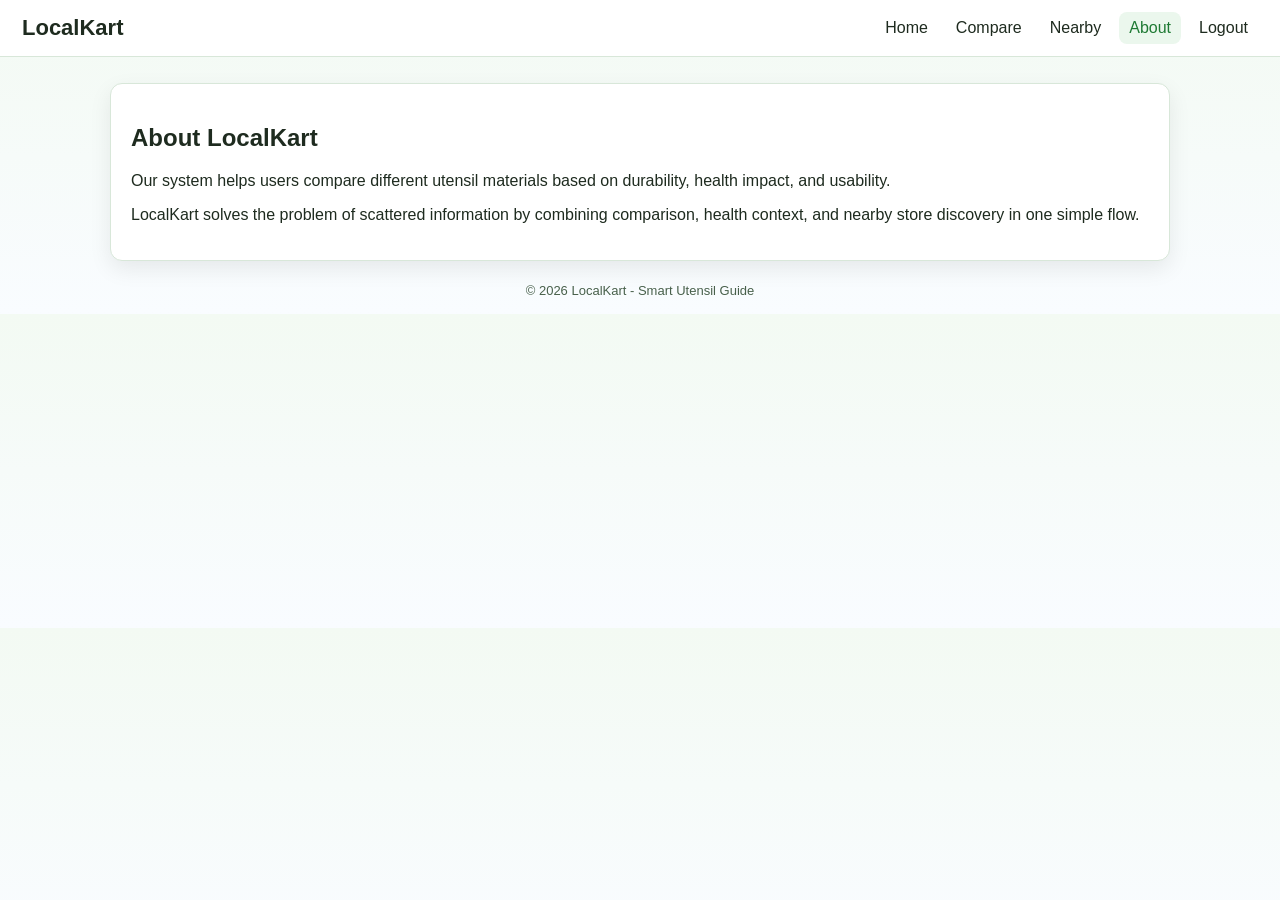
==== frontend/about.html @ 4c9adc12 "project made" ====
﻿<!doctype html>
<html lang="en">
<head>
  <meta charset="UTF-8">
  <meta name="viewport" content="width=device-width, initial-scale=1.0">
  <title>LocalKart | About</title>
  <link rel="stylesheet" href="static/styles.css">
</head>
<body>
  <header class="topbar">
    <a class="brand" href="home.html">LocalKart</a>
    <nav class="navlinks">
      <a href="home.html">Home</a>
      <a href="select.html">Compare</a>
      <a href="nearby.html">Nearby</a>
      <a href="about.html">About</a>
      <a href="index.html">Logout</a>
    </nav>
  </header>

  <main class="page">
    <section class="panel">
      <h1>About LocalKart</h1>
      <p>Our system helps users compare different utensil materials based on durability, health impact, and usability.</p>
      <p>LocalKart solves the problem of scattered information by combining comparison, health context, and nearby store discovery in one simple flow.</p>
    </section>
  </main>

  <footer class="footer">&copy; 2026 LocalKart - Smart Utensil Guide</footer>
  <script src="static/site.js"></script>
</body>
</html>
---- frontend/static/styles.css ----
﻿:root {
  --bg: #f7fbf7;
  --ink: #1e2b1f;
  --muted: #5d6a5f;
  --card: #ffffff;
  --line: #d8e7d9;
  --green: #2e9d46;
  --green-dark: #1f7a34;
  --orange: #ef8f2f;
}

* { box-sizing: border-box; }

body {
  margin: 0;
  color: var(--ink);
  font-family: "Segoe UI", Tahoma, Verdana, sans-serif;
  background: linear-gradient(180deg, #f3faf3 0%, #f9fcff 100%);
}

.login-body { min-height: 100vh; }

.topbar {
  position: sticky;
  top: 0;
  z-index: 20;
  background: #ffffff;
  border-bottom: 1px solid var(--line);
  display: flex;
  justify-content: space-between;
  align-items: center;
  padding: 12px 22px;
}

.brand {
  text-decoration: none;
  color: var(--ink);
  font-weight: 800;
  font-size: 22px;
}

.navlinks { display: flex; gap: 8px; flex-wrap: wrap; }

.navlinks a {
  text-decoration: none;
  color: var(--ink);
  padding: 7px 10px;
  border-radius: 8px;
  transition: all 0.2s ease;
}

.navlinks a:hover,
.navlinks a.active {
  background: #ebf7ed;
  color: var(--green-dark);
}

.page {
  width: min(1060px, 92vw);
  margin: 26px auto 22px;
  display: grid;
  gap: 16px;
}

.login-wrap {
  min-height: 100vh;
  display: grid;
  place-items: center;
  padding: 18px;
}

.login-card {
  width: min(420px, 94vw);
  background: #fff;
  border-radius: 14px;
  padding: 22px;
  box-shadow: 0 14px 36px rgba(0, 0, 0, 0.12);
}

.logo { margin: 0 0 8px; }
.subtitle { margin: 0 0 14px; color: var(--muted); }

.panel,
.hero,
.feature-card,
.utensil-card,
.material-card {
  background: var(--card);
  border: 1px solid var(--line);
  border-radius: 12px;
  box-shadow: 0 8px 22px rgba(0, 0, 0, 0.08);
}

.hero,
.panel { padding: 20px; }

.home-hero h1 { font-size: clamp(28px, 5vw, 44px); margin: 0 0 10px; }
.home-hero p { color: var(--muted); margin-bottom: 18px; }

.feature-grid {
  display: grid;
  gap: 14px;
  grid-template-columns: repeat(auto-fit, minmax(220px, 1fr));
}

.feature-card { padding: 18px; }
.feature-card h2 { margin: 0; font-size: 20px; }

.grid.two { display: grid; gap: 10px; grid-template-columns: repeat(auto-fit, minmax(220px, 1fr)); }
.location-controls {
  display: grid;
  gap: 10px;
  grid-template-columns: repeat(auto-fit, minmax(240px, 1fr));
  align-items: end;
}

label { display: grid; gap: 6px; font-size: 14px; }
input, select, textarea {
  border: 1px solid #cddfce;
  border-radius: 10px;
  padding: 10px 12px;
  font: inherit;
}

.actions { display: flex; gap: 10px; flex-wrap: wrap; margin-top: 10px; }

button,
.btn-green,
.btn-orange,
.ghost-btn {
  border-radius: 10px;
  padding: 10px 14px;
  text-decoration: none;
  cursor: pointer;
  transition: all 0.2s ease;
  font: inherit;
}

.btn-green,
button.btn-green {
  background: var(--green);
  color: #fff;
  border: none;
}

.btn-green:hover,
button.btn-green:hover { background: var(--green-dark); }

.btn-orange {
  background: var(--orange);
  color: #fff;
  border: none;
}

.btn-orange:hover { filter: brightness(0.94); }

.ghost-btn {
  border: 1px solid #cfdccf;
  background: #fff;
  color: var(--ink);
}

.ghost-btn:hover { background: #f6faf6; }

.subtle, .muted { color: var(--muted); }

.utensil-grid {
  display: grid;
  grid-template-columns: repeat(2, minmax(0, 1fr));
  gap: 12px;
}

.utensil-card {
  padding: 16px;
  cursor: pointer;
  transition: transform 0.2s ease, box-shadow 0.2s ease;
}

.utensil-card:hover {
  transform: translateY(-4px);
  box-shadow: 0 12px 24px rgba(0, 0, 0, 0.12);
}

.utensil-card.selected {
  border-color: var(--green);
  background: #eef9ef;
}

.materials-grid {
  display: grid;
  grid-template-columns: repeat(2, minmax(0, 1fr));
  gap: 12px;
}

.material-card { padding: 16px; }
.material-card h3 { margin: 0 0 8px; }
.material-card p { margin: 6px 0; }
.material-card .ok { color: #1b7f37; }
.material-card .bad { color: #b03a2e; }

.table-wrap { overflow-x: auto; }

.shops-table {
  width: 100%;
  border-collapse: collapse;
  border: 2px solid #6ec27a;
  background: #fff;
}

.shops-table th,
.shops-table td {
  border: 1px solid #8ad095;
  padding: 10px;
  text-align: left;
}

.shops-table th { background: #edf9ef; }
.shops-table tbody tr:hover { background: #f5fbf5; }
.shops-table a {
  color: #1f7a34;
  text-decoration: underline;
}

.footer {
  text-align: center;
  color: #48604b;
  font-size: 13px;
  margin: 18px 0 16px;
}

@media (max-width: 760px) {
  .topbar { flex-direction: column; align-items: flex-start; }
  .utensil-grid,
  .materials-grid { grid-template-columns: 1fr; }
}
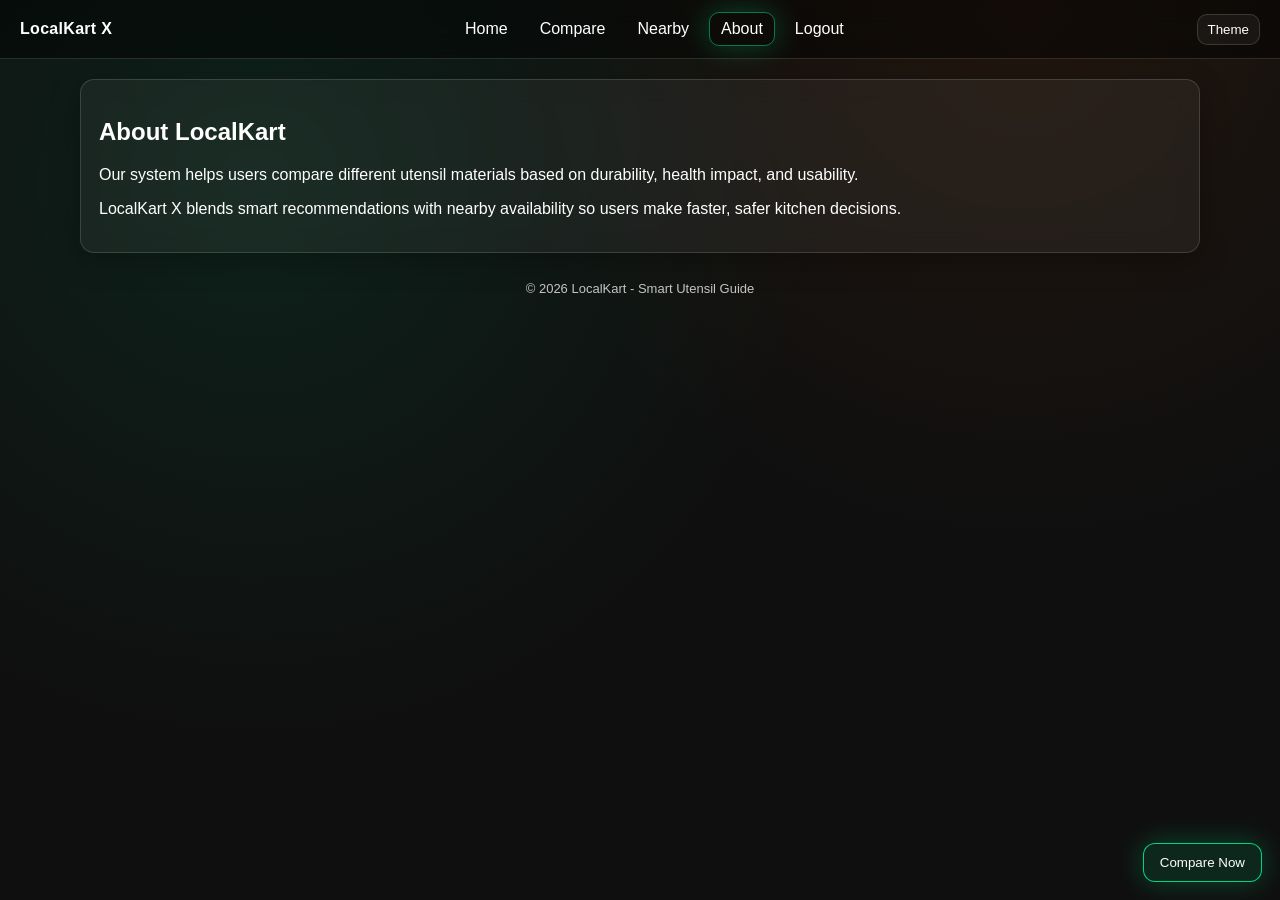
==== commit 47edc79f: "project done" ====
--- a/frontend/about.html
+++ b/frontend/about.html
@@ -3,30 +3,36 @@
 <head>
   <meta charset="UTF-8">
   <meta name="viewport" content="width=device-width, initial-scale=1.0">
-  <title>LocalKart | About</title>
+  <title>LocalKart X | About</title>
   <link rel="stylesheet" href="static/styles.css">
 </head>
 <body>
-  <header class="topbar">
-    <a class="brand" href="home.html">LocalKart</a>
-    <nav class="navlinks">
-      <a href="home.html">Home</a>
-      <a href="select.html">Compare</a>
-      <a href="nearby.html">Nearby</a>
-      <a href="about.html">About</a>
-      <a href="index.html">Logout</a>
-    </nav>
-  </header>
+  <div id="globalLoader" class="loader"><div class="pulse"></div></div>
+  <div class="particles"></div>
+  <div class="page-shell">
+    <header class="topbar">
+      <a class="brand" href="home.html">LocalKart X</a>
+      <nav class="navlinks">
+        <a href="home.html">Home</a>
+        <a href="select.html">Compare</a>
+        <a href="nearby.html">Nearby</a>
+        <a href="about.html">About</a>
+        <a href="index.html">Logout</a>
+      </nav>
+      <button id="themeToggle" class="theme-toggle" type="button">Theme</button>
+    </header>
 
-  <main class="page">
-    <section class="panel">
-      <h1>About LocalKart</h1>
-      <p>Our system helps users compare different utensil materials based on durability, health impact, and usability.</p>
-      <p>LocalKart solves the problem of scattered information by combining comparison, health context, and nearby store discovery in one simple flow.</p>
-    </section>
-  </main>
+    <main class="page">
+      <section class="panel glass reveal">
+        <h2>About LocalKart</h2>
+        <p>Our system helps users compare different utensil materials based on durability, health impact, and usability.</p>
+        <p>LocalKart X blends smart recommendations with nearby availability so users make faster, safer kitchen decisions.</p>
+      </section>
+    </main>
 
-  <footer class="footer">&copy; 2026 LocalKart - Smart Utensil Guide</footer>
+    <button id="compareFab" class="btn btn-neon fab" type="button">Compare Now</button>
+    <footer class="footer">© 2026 LocalKart - Smart Utensil Guide</footer>
+  </div>
   <script src="static/site.js"></script>
 </body>
 </html>
--- a/frontend/static/styles.css
+++ b/frontend/static/styles.css
@@ -1,101 +1,199 @@
 ﻿:root {
-  --bg: #f7fbf7;
-  --ink: #1e2b1f;
-  --muted: #5d6a5f;
-  --card: #ffffff;
-  --line: #d8e7d9;
-  --green: #2e9d46;
-  --green-dark: #1f7a34;
-  --orange: #ef8f2f;
+  --bg: #0f0f0f;
+  --panel: rgba(255, 255, 255, 0.05);
+  --panel-strong: rgba(255, 255, 255, 0.08);
+  --line: rgba(255, 255, 255, 0.14);
+  --text: #ffffff;
+  --muted: #c6c6c6;
+  --neon: #00ff9d;
+  --orange: #ff6b00;
+  --shadow-neon: 0 0 28px rgba(0, 255, 157, 0.25);
+}
+
+body.light {
+  --bg: #f3f6f9;
+  --panel: rgba(255, 255, 255, 0.85);
+  --panel-strong: rgba(255, 255, 255, 1);
+  --line: rgba(15, 15, 15, 0.12);
+  --text: #111111;
+  --muted: #4b4b4b;
+  --neon: #1f9b5f;
+  --orange: #d15a00;
+  --shadow-neon: 0 0 22px rgba(31, 155, 95, 0.22);
 }
 
 * { box-sizing: border-box; }
 
+html, body { margin: 0; min-height: 100%; }
+
 body {
-  margin: 0;
-  color: var(--ink);
   font-family: "Segoe UI", Tahoma, Verdana, sans-serif;
-  background: linear-gradient(180deg, #f3faf3 0%, #f9fcff 100%);
-}
-
-.login-body { min-height: 100vh; }
+  background: radial-gradient(circle at 20% 20%, rgba(0,255,157,0.08), transparent 45%),
+              radial-gradient(circle at 80% 0%, rgba(255,107,0,0.08), transparent 40%),
+              var(--bg);
+  color: var(--text);
+  opacity: 0;
+  transition: opacity 0.45s ease;
+}
+
+body.ready { opacity: 1; }
+
+.particles {
+  position: fixed;
+  inset: 0;
+  pointer-events: none;
+  overflow: hidden;
+  z-index: 0;
+}
+
+.particles span {
+  position: absolute;
+  width: 3px;
+  height: 3px;
+  border-radius: 50%;
+  background: rgba(0, 255, 157, 0.5);
+  animation: floatParticle linear infinite;
+}
+
+@keyframes floatParticle {
+  0% { transform: translateY(0) scale(1); opacity: 0; }
+  10% { opacity: 0.9; }
+  100% { transform: translateY(-120vh) scale(1.4); opacity: 0; }
+}
+
+.page-shell { position: relative; z-index: 1; }
+
+.loader {
+  position: fixed;
+  inset: 0;
+  display: grid;
+  place-items: center;
+  background: #0f0f0f;
+  z-index: 99;
+  transition: opacity 0.35s ease;
+}
+
+.loader.hidden { opacity: 0; pointer-events: none; }
+
+.pulse {
+  width: 68px;
+  height: 68px;
+  border: 2px solid rgba(0,255,157,0.7);
+  border-radius: 50%;
+  box-shadow: var(--shadow-neon);
+  animation: pulse 1.3s infinite;
+}
+
+@keyframes pulse {
+  0% { transform: scale(0.9); opacity: 0.8; }
+  70% { transform: scale(1.1); opacity: 1; }
+  100% { transform: scale(0.9); opacity: 0.8; }
+}
 
 .topbar {
   position: sticky;
   top: 0;
-  z-index: 20;
-  background: #ffffff;
+  z-index: 5;
+  backdrop-filter: blur(12px);
+  background: rgba(0, 0, 0, 0.45);
   border-bottom: 1px solid var(--line);
   display: flex;
   justify-content: space-between;
   align-items: center;
-  padding: 12px 22px;
-}
-
-.brand {
-  text-decoration: none;
-  color: var(--ink);
-  font-weight: 800;
-  font-size: 22px;
-}
+  padding: 12px 20px;
+}
+
+.brand { color: var(--text); font-weight: 800; text-decoration: none; letter-spacing: 0.3px; }
 
 .navlinks { display: flex; gap: 8px; flex-wrap: wrap; }
-
 .navlinks a {
   text-decoration: none;
-  color: var(--ink);
+  color: var(--text);
+  padding: 7px 11px;
+  border-radius: 10px;
+  border: 1px solid transparent;
+  transition: all 0.2s ease;
+}
+.navlinks a:hover, .navlinks a.active {
+  border-color: rgba(0,255,157,0.45);
+  box-shadow: var(--shadow-neon);
+}
+
+.theme-toggle {
+  border: 1px solid var(--line);
+  background: var(--panel);
+  color: var(--text);
+  border-radius: 10px;
   padding: 7px 10px;
-  border-radius: 8px;
-  transition: all 0.2s ease;
-}
-
-.navlinks a:hover,
-.navlinks a.active {
-  background: #ebf7ed;
-  color: var(--green-dark);
+  cursor: pointer;
 }
 
 .page {
-  width: min(1060px, 92vw);
-  margin: 26px auto 22px;
+  width: min(1120px, 94vw);
+  margin: 20px auto 28px;
   display: grid;
   gap: 16px;
 }
 
-.login-wrap {
-  min-height: 100vh;
+.glass {
+  background: var(--panel);
+  border: 1px solid var(--line);
+  border-radius: 14px;
+  box-shadow: 0 8px 30px rgba(0, 0, 0, 0.25);
+  backdrop-filter: blur(12px);
+}
+
+.hero {
+  min-height: 74vh;
   display: grid;
   place-items: center;
-  padding: 18px;
-}
-
-.login-card {
-  width: min(420px, 94vw);
-  background: #fff;
-  border-radius: 14px;
-  padding: 22px;
-  box-shadow: 0 14px 36px rgba(0, 0, 0, 0.12);
-}
-
-.logo { margin: 0 0 8px; }
-.subtitle { margin: 0 0 14px; color: var(--muted); }
-
-.panel,
-.hero,
-.feature-card,
-.utensil-card,
-.material-card {
-  background: var(--card);
-  border: 1px solid var(--line);
+  text-align: center;
+  padding: 30px;
+  position: relative;
+  overflow: hidden;
+}
+
+.hero::before {
+  content: "";
+  position: absolute;
+  inset: -20%;
+  background: linear-gradient(130deg, rgba(0,255,157,0.1), rgba(255,107,0,0.08), rgba(0,255,157,0.06));
+  animation: gradientFlow 8s linear infinite;
+}
+
+@keyframes gradientFlow {
+  from { transform: translateX(-10%); }
+  to { transform: translateX(10%); }
+}
+
+.hero > * { position: relative; z-index: 1; }
+.hero h1 { font-size: clamp(32px, 6vw, 66px); margin: 0 0 8px; }
+.hero p { color: var(--muted); max-width: 760px; margin-bottom: 18px; }
+
+.btn {
+  border: 1px solid transparent;
   border-radius: 12px;
-  box-shadow: 0 8px 22px rgba(0, 0, 0, 0.08);
-}
-
-.hero,
-.panel { padding: 20px; }
-
-.home-hero h1 { font-size: clamp(28px, 5vw, 44px); margin: 0 0 10px; }
-.home-hero p { color: var(--muted); margin-bottom: 18px; }
+  padding: 11px 16px;
+  text-decoration: none;
+  color: #fff;
+  cursor: pointer;
+  display: inline-block;
+  transition: transform 0.2s ease, box-shadow 0.2s ease;
+}
+
+.btn:hover { transform: scale(1.04); }
+
+.btn-neon {
+  background: rgba(0,255,157,0.1);
+  border-color: rgba(0,255,157,0.8);
+  box-shadow: var(--shadow-neon);
+}
+
+.btn-outline {
+  background: transparent;
+  border-color: rgba(255,107,0,0.8);
+  box-shadow: 0 0 18px rgba(255,107,0,0.22);
+}
 
 .feature-grid {
   display: grid;
@@ -103,133 +201,203 @@
   grid-template-columns: repeat(auto-fit, minmax(220px, 1fr));
 }
 
-.feature-card { padding: 18px; }
-.feature-card h2 { margin: 0; font-size: 20px; }
-
-.grid.two { display: grid; gap: 10px; grid-template-columns: repeat(auto-fit, minmax(220px, 1fr)); }
-.location-controls {
-  display: grid;
+.feature-card { padding: 18px; transition: transform 0.2s ease, box-shadow 0.2s ease; }
+.feature-card:hover { transform: translateY(-6px); box-shadow: var(--shadow-neon); }
+
+.panel { padding: 18px; }
+
+.search-row {
+  display: grid;
+  grid-template-columns: 1fr;
   gap: 10px;
-  grid-template-columns: repeat(auto-fit, minmax(240px, 1fr));
-  align-items: end;
-}
-
-label { display: grid; gap: 6px; font-size: 14px; }
-input, select, textarea {
-  border: 1px solid #cddfce;
-  border-radius: 10px;
-  padding: 10px 12px;
-  font: inherit;
-}
-
-.actions { display: flex; gap: 10px; flex-wrap: wrap; margin-top: 10px; }
-
-button,
-.btn-green,
-.btn-orange,
-.ghost-btn {
-  border-radius: 10px;
-  padding: 10px 14px;
-  text-decoration: none;
+}
+
+.search-input {
+  width: 100%;
+  border-radius: 999px;
+  background: var(--panel-strong);
+  border: 1px solid rgba(0,255,157,0.55);
+  color: var(--text);
+  padding: 11px 14px;
+}
+
+.chips { display: flex; gap: 8px; flex-wrap: wrap; }
+.chip {
+  padding: 7px 12px;
+  border-radius: 999px;
+  border: 1px solid var(--line);
+  background: var(--panel-strong);
+  color: var(--text);
   cursor: pointer;
-  transition: all 0.2s ease;
-  font: inherit;
-}
-
-.btn-green,
-button.btn-green {
-  background: var(--green);
-  color: #fff;
-  border: none;
-}
-
-.btn-green:hover,
-button.btn-green:hover { background: var(--green-dark); }
-
-.btn-orange {
-  background: var(--orange);
-  color: #fff;
-  border: none;
-}
-
-.btn-orange:hover { filter: brightness(0.94); }
-
-.ghost-btn {
-  border: 1px solid #cfdccf;
-  background: #fff;
-  color: var(--ink);
-}
-
-.ghost-btn:hover { background: #f6faf6; }
-
-.subtle, .muted { color: var(--muted); }
+}
+.chip.active { border-color: rgba(0,255,157,0.85); box-shadow: var(--shadow-neon); }
 
 .utensil-grid {
   display: grid;
-  grid-template-columns: repeat(2, minmax(0, 1fr));
+  grid-template-columns: repeat(3, minmax(0, 1fr));
   gap: 12px;
 }
 
 .utensil-card {
-  padding: 16px;
+  padding: 10px;
+  transition: transform 0.2s ease, box-shadow 0.2s ease;
   cursor: pointer;
-  transition: transform 0.2s ease, box-shadow 0.2s ease;
-}
-
+  position: relative;
+}
 .utensil-card:hover {
-  transform: translateY(-4px);
-  box-shadow: 0 12px 24px rgba(0, 0, 0, 0.12);
-}
-
-.utensil-card.selected {
-  border-color: var(--green);
-  background: #eef9ef;
-}
-
-.materials-grid {
-  display: grid;
-  grid-template-columns: repeat(2, minmax(0, 1fr));
+  transform: rotate(2deg) translateY(-3px);
+  box-shadow: 0 0 20px rgba(0,255,157,0.3);
+}
+
+.thumb {
+  height: 120px;
+  border-radius: 10px;
+  background: linear-gradient(135deg, rgba(0,255,157,0.12), rgba(255,107,0,0.12));
+  margin-bottom: 8px;
+  display: grid;
+  place-items: center;
+  font-weight: 700;
+  transition: transform 0.2s ease;
+}
+.utensil-card:hover .thumb { transform: scale(1.04); }
+
+.health-badge {
+  display: inline-block;
+  margin-top: 6px;
+  font-size: 12px;
+  padding: 4px 8px;
+  border-radius: 999px;
+  border: 1px solid rgba(0,255,157,0.7);
+}
+
+.rating-dot {
+  position: absolute;
+  top: 10px;
+  right: 10px;
+  width: 10px;
+  height: 10px;
+  border-radius: 50%;
+  background: var(--neon);
+  box-shadow: 0 0 10px var(--neon);
+}
+
+.split {
+  display: grid;
+  grid-template-columns: 260px 1fr;
   gap: 12px;
 }
 
-.material-card { padding: 16px; }
-.material-card h3 { margin: 0 0 8px; }
-.material-card p { margin: 6px 0; }
-.material-card .ok { color: #1b7f37; }
-.material-card .bad { color: #b03a2e; }
-
-.table-wrap { overflow-x: auto; }
-
-.shops-table {
-  width: 100%;
-  border-collapse: collapse;
-  border: 2px solid #6ec27a;
-  background: #fff;
-}
-
-.shops-table th,
-.shops-table td {
-  border: 1px solid #8ad095;
+.tabs-col { display: grid; gap: 8px; align-content: start; }
+.mat-tab {
+  background: var(--panel-strong);
+  border: 1px solid var(--line);
+  color: var(--text);
+  border-radius: 10px;
   padding: 10px;
   text-align: left;
-}
-
-.shops-table th { background: #edf9ef; }
-.shops-table tbody tr:hover { background: #f5fbf5; }
-.shops-table a {
-  color: #1f7a34;
-  text-decoration: underline;
+  cursor: pointer;
+}
+.mat-tab.active { border-color: rgba(0,255,157,0.8); box-shadow: var(--shadow-neon); }
+
+.dashboard { padding: 16px; }
+.metric { margin-bottom: 12px; }
+.metric label { display: block; margin-bottom: 4px; color: var(--muted); }
+.bar {
+  height: 10px;
+  border-radius: 999px;
+  background: rgba(255,255,255,0.12);
+  overflow: hidden;
+}
+.bar-fill {
+  height: 100%;
+  width: 0;
+  background: linear-gradient(90deg, var(--neon), var(--orange));
+  transition: width 0.7s ease;
+}
+
+.badge {
+  display: inline-block;
+  padding: 5px 10px;
+  border-radius: 999px;
+  border: 1px solid var(--line);
+  background: var(--panel-strong);
+}
+
+.store-map {
+  height: 220px;
+  display: grid;
+  place-items: center;
+  text-align: center;
+  color: var(--muted);
+}
+
+.store-grid {
+  display: grid;
+  grid-template-columns: repeat(auto-fit, minmax(250px, 1fr));
+  gap: 12px;
+}
+
+.store-card { padding: 12px; position: relative; overflow: hidden; }
+.store-card:hover { box-shadow: 0 0 18px rgba(0,255,157,0.32); }
+.store-thumb {
+  height: 120px;
+  border-radius: 10px;
+  background: linear-gradient(140deg, rgba(0,255,157,0.2), rgba(255,107,0,0.2));
+  margin-bottom: 8px;
+}
+.call-btn {
+  border: 1px solid rgba(0,255,157,0.8);
+  color: var(--text);
+  background: rgba(0,255,157,0.1);
+  border-radius: 10px;
+  padding: 8px 10px;
+  text-decoration: none;
+  display: inline-block;
+}
+.call-btn:hover { box-shadow: var(--shadow-neon); }
+
+.login-wrap { min-height: 100vh; display: grid; place-items: center; padding: 20px; }
+.login-card { width: min(430px, 94vw); padding: 20px; }
+.login-card input {
+  width: 100%;
+  border-radius: 10px;
+  background: var(--panel-strong);
+  border: 1px solid var(--line);
+  color: var(--text);
+  padding: 10px 11px;
+  margin-bottom: 10px;
+}
+
+.fab {
+  position: fixed;
+  right: 18px;
+  bottom: 18px;
+  z-index: 30;
+}
+
+.reveal {
+  opacity: 0;
+  transform: translateY(14px);
+  transition: all 0.45s ease;
+}
+.reveal.show {
+  opacity: 1;
+  transform: translateY(0);
 }
 
 .footer {
   text-align: center;
-  color: #48604b;
+  color: var(--muted);
   font-size: 13px;
-  margin: 18px 0 16px;
-}
-
-@media (max-width: 760px) {
+  margin: 10px 0 20px;
+}
+
+@media (max-width: 900px) {
+  .utensil-grid { grid-template-columns: repeat(2, minmax(0, 1fr)); }
+  .split { grid-template-columns: 1fr; }
+}
+
+@media (max-width: 620px) {
   .topbar { flex-direction: column; align-items: flex-start; }
-  .utensil-grid,
-  .materials-grid { grid-template-columns: 1fr; }
-}
+  .utensil-grid { grid-template-columns: 1fr; }
+}
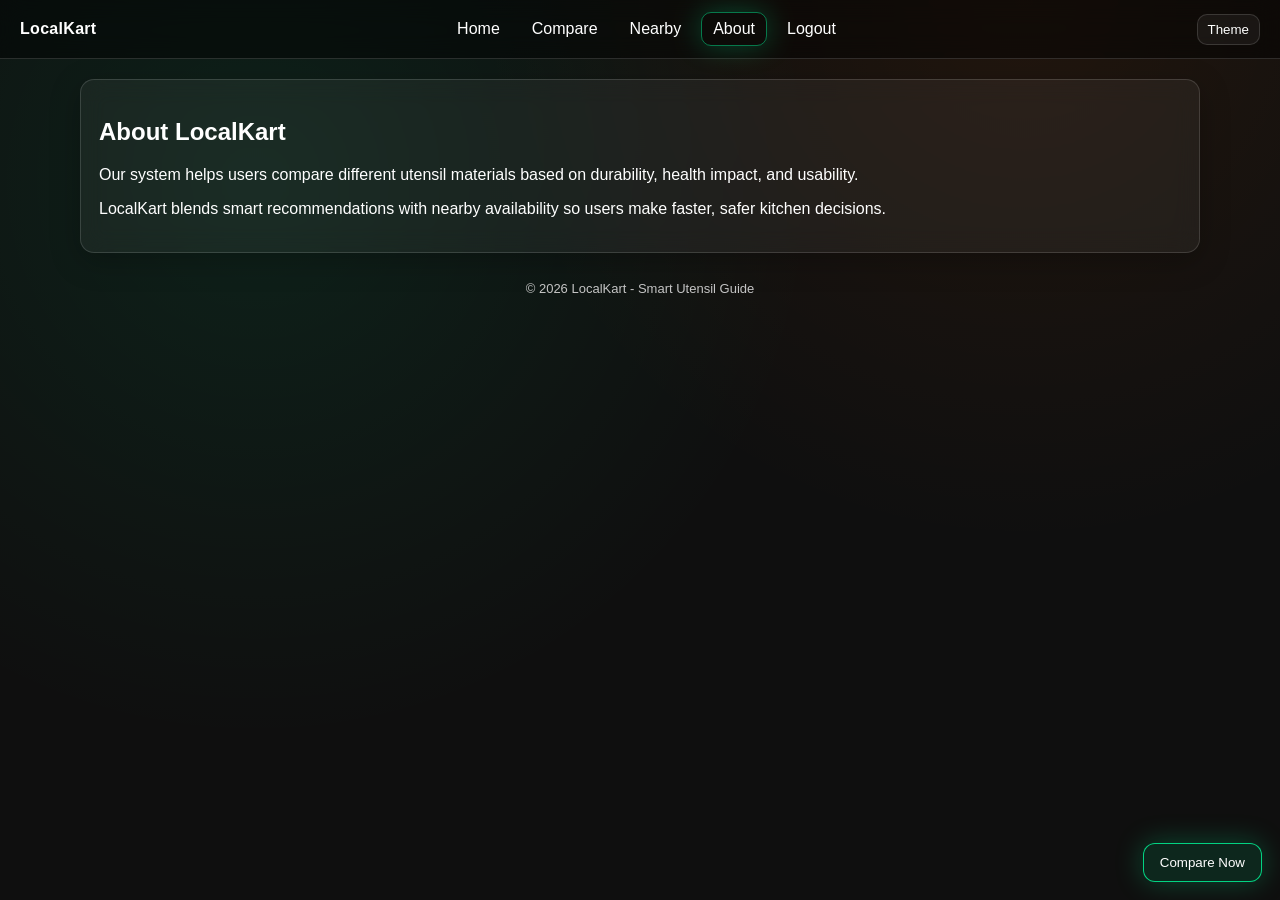
==== commit 3cfbf26e: "refactor: standardize branding by removing 'X' from LocalKart titles" ====
--- a/frontend/about.html
+++ b/frontend/about.html
@@ -3,7 +3,7 @@
 <head>
   <meta charset="UTF-8">
   <meta name="viewport" content="width=device-width, initial-scale=1.0">
-  <title>LocalKart X | About</title>
+  <title>LocalKart  | About</title>
   <link rel="stylesheet" href="static/styles.css">
 </head>
 <body>
@@ -11,7 +11,7 @@
   <div class="particles"></div>
   <div class="page-shell">
     <header class="topbar">
-      <a class="brand" href="home.html">LocalKart X</a>
+      <a class="brand" href="home.html">LocalKart</a>
       <nav class="navlinks">
         <a href="home.html">Home</a>
         <a href="select.html">Compare</a>
@@ -26,7 +26,7 @@
       <section class="panel glass reveal">
         <h2>About LocalKart</h2>
         <p>Our system helps users compare different utensil materials based on durability, health impact, and usability.</p>
-        <p>LocalKart X blends smart recommendations with nearby availability so users make faster, safer kitchen decisions.</p>
+        <p>LocalKart  blends smart recommendations with nearby availability so users make faster, safer kitchen decisions.</p>
       </section>
     </main>
 
